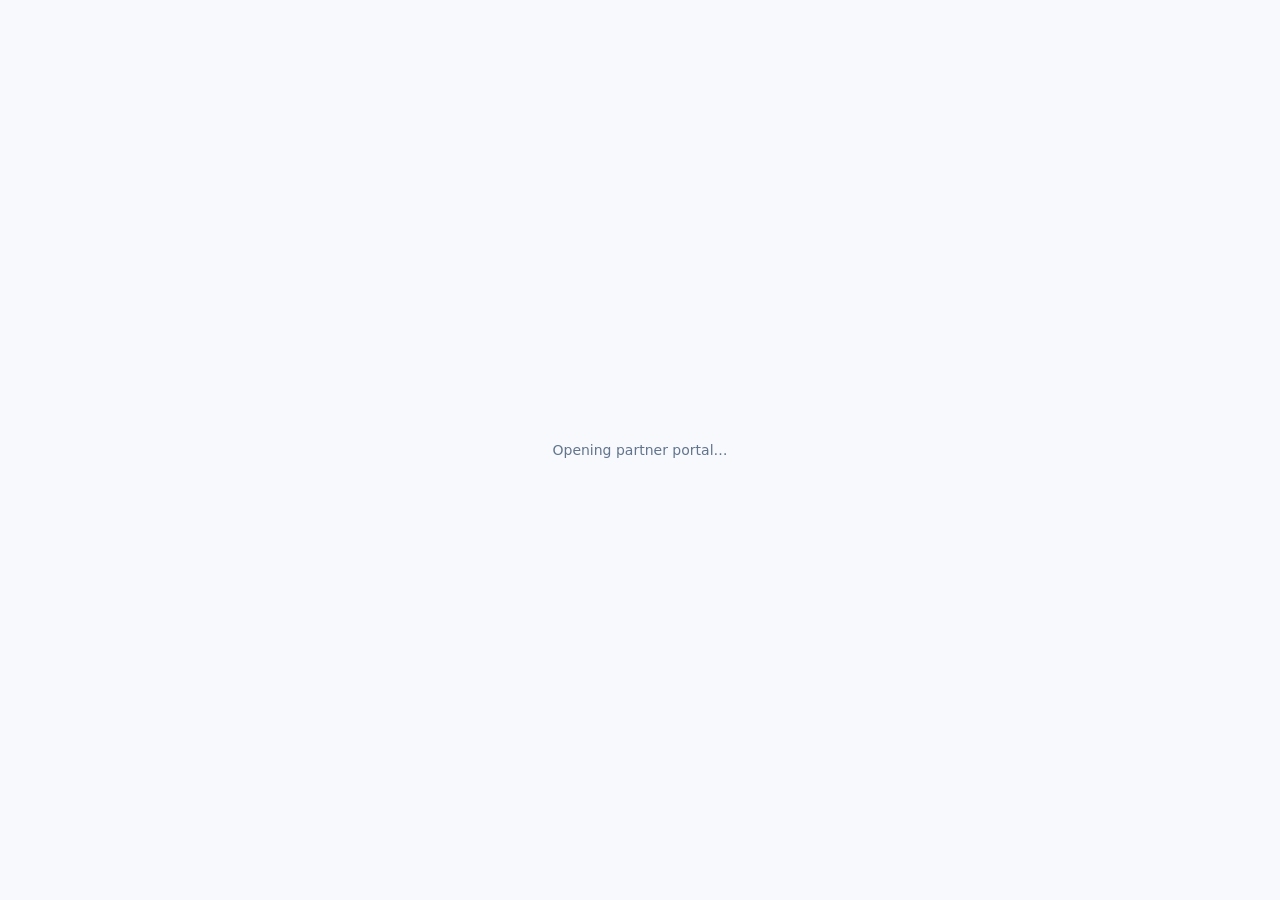
==== index.html @ 923779df "Deploy portal-fe-partner 1f69e68 (PR #6) against dev.atptoken.ai Co-Authored-By: Claude Opus 5.5 <no" ====
<!DOCTYPE html><html data-console-variant="reseller" data-reseller-api-origin="https://dev.atptoken.ai" lang="en"><head><meta charSet="utf-8"/><meta name="viewport" content="width=device-width, initial-scale=1"/><link rel="stylesheet" href="/_next/static/chunks/3h4n0p60tnsiu.css" data-precedence="next"/><link rel="preload" as="script" fetchPriority="low" href="/_next/static/chunks/3jvkbm-wxvaor.js"/><script src="/_next/static/chunks/07-hzktxqjvzd.js" async=""></script><script src="/_next/static/chunks/2cya-h6pss2j9.js" async=""></script><script src="/_next/static/chunks/3qxbxblidzol9.js" async=""></script><script src="/_next/static/chunks/turbopack-1gtsh5yeu0se1.js" async=""></script><script src="/_next/static/chunks/1vucn0vbed4h6.js" async=""></script><script src="/_next/static/chunks/14mrh2-p_w84d.js" async=""></script><script src="/_next/static/chunks/1r3fvo37qh4eo.js" async=""></script><title>ATP Partner Portal</title><meta name="description" content="Manage customer accounts, contracts, and credits."/><script src="/_next/static/chunks/0cz1d0mv5g_q7.js" noModule=""></script></head><body><div hidden=""><!--$--><!--/$--></div><div class="grid min-h-screen place-items-center text-sm text-slate-500">Opening partner portal…</div><!--$--><!--/$--><script src="/_next/static/chunks/3jvkbm-wxvaor.js" id="_R_" async=""></script><script>(self.__next_f=self.__next_f||[]).push([0])</script><script>self.__next_f.push([1,"1:\"$Sreact.fragment\"\n2:I[72299,[\"/_next/static/chunks/1vucn0vbed4h6.js\",\"/_next/static/chunks/14mrh2-p_w84d.js\"],\"AuthProvider\"]\n3:I[39756,[\"/_next/static/chunks/1vucn0vbed4h6.js\",\"/_next/static/chunks/14mrh2-p_w84d.js\"],\"default\"]\n4:I[37457,[\"/_next/static/chunks/1vucn0vbed4h6.js\",\"/_next/static/chunks/14mrh2-p_w84d.js\"],\"default\"]\n5:I[47257,[\"/_next/static/chunks/1vucn0vbed4h6.js\",\"/_next/static/chunks/14mrh2-p_w84d.js\"],\"ClientPageRoot\"]\n6:I[52683,[\"/_next/static/chunks/1vucn0vbed4h6.js\",\"/_next/static/chunks/14mrh2-p_w84d.js\",\"/_next/static/chunks/1r3fvo37qh4eo.js\"],\"default\"]\n9:I[97367,[\"/_next/static/chunks/1vucn0vbed4h6.js\",\"/_next/static/chunks/14mrh2-p_w84d.js\"],\"OutletBoundary\"]\na:\"$Sreact.suspense\"\nc:I[97367,[\"/_next/static/chunks/1vucn0vbed4h6.js\",\"/_next/static/chunks/14mrh2-p_w84d.js\"],\"ViewportBoundary\"]\ne:I[97367,[\"/_next/static/chunks/1vucn0vbed4h6.js\",\"/_next/static/chunks/14mrh2-p_w84d.js\"],\"MetadataBoundary\"]\n10:I[68027,[\"/_next/static/chunks/1vucn0vbed4h6.js\",\"/_next/static/chunks/14mrh2-p_w84d.js\"],\"default\",1]\n:HL[\"/_next/static/chunks/3h4n0p60tnsiu.css\",\"style\"]\n"])</script><script>self.__next_f.push([1,"0:{\"P\":null,\"c\":[\"\",\"\"],\"q\":\"\",\"i\":false,\"f\":[[[\"\",{\"children\":[\"__PAGE__\",{}]},\"$undefined\",\"$undefined\",16],[[\"$\",\"$1\",\"c\",{\"children\":[[[\"$\",\"link\",\"0\",{\"rel\":\"stylesheet\",\"href\":\"/_next/static/chunks/3h4n0p60tnsiu.css\",\"precedence\":\"next\",\"crossOrigin\":\"$undefined\",\"nonce\":\"$undefined\"}],[\"$\",\"script\",\"script-0\",{\"src\":\"/_next/static/chunks/1vucn0vbed4h6.js\",\"async\":true,\"nonce\":\"$undefined\"}],[\"$\",\"script\",\"script-1\",{\"src\":\"/_next/static/chunks/14mrh2-p_w84d.js\",\"async\":true,\"nonce\":\"$undefined\"}]],[\"$\",\"html\",null,{\"data-console-variant\":\"reseller\",\"data-reseller-api-origin\":\"https://dev.atptoken.ai\",\"lang\":\"en\",\"children\":[\"$\",\"body\",null,{\"children\":[\"$\",\"$L2\",null,{\"children\":[\"$\",\"$L3\",null,{\"parallelRouterKey\":\"children\",\"error\":\"$undefined\",\"errorStyles\":\"$undefined\",\"errorScripts\":\"$undefined\",\"template\":[\"$\",\"$L4\",null,{}],\"templateStyles\":\"$undefined\",\"templateScripts\":\"$undefined\",\"notFound\":[[[\"$\",\"title\",null,{\"children\":\"404: This page could not be found.\"}],[\"$\",\"div\",null,{\"style\":{\"fontFamily\":\"system-ui,\\\"Segoe UI\\\",Roboto,Helvetica,Arial,sans-serif,\\\"Apple Color Emoji\\\",\\\"Segoe UI Emoji\\\"\",\"height\":\"100vh\",\"textAlign\":\"center\",\"display\":\"flex\",\"flexDirection\":\"column\",\"alignItems\":\"center\",\"justifyContent\":\"center\"},\"children\":[\"$\",\"div\",null,{\"children\":[[\"$\",\"style\",null,{\"dangerouslySetInnerHTML\":{\"__html\":\"body{color:#000;background:#fff;margin:0}.next-error-h1{border-right:1px solid rgba(0,0,0,.3)}@media (prefers-color-scheme:dark){body{color:#fff;background:#000}.next-error-h1{border-right:1px solid rgba(255,255,255,.3)}}\"}}],[\"$\",\"h1\",null,{\"className\":\"next-error-h1\",\"style\":{\"display\":\"inline-block\",\"margin\":\"0 20px 0 0\",\"padding\":\"0 23px 0 0\",\"fontSize\":24,\"fontWeight\":500,\"verticalAlign\":\"top\",\"lineHeight\":\"49px\"},\"children\":404}],[\"$\",\"div\",null,{\"style\":{\"display\":\"inline-block\"},\"children\":[\"$\",\"h2\",null,{\"style\":{\"fontSize\":14,\"fontWeight\":400,\"lineHeight\":\"49px\",\"margin\":0},\"children\":\"This page could not be found.\"}]}]]}]}]],[]],\"forbidden\":\"$undefined\",\"unauthorized\":\"$undefined\"}]}]}]}]]}],{\"children\":[[\"$\",\"$1\",\"c\",{\"children\":[[\"$\",\"$L5\",null,{\"Component\":\"$6\",\"serverProvidedParams\":{\"searchParams\":{},\"params\":{},\"promises\":[\"$@7\",\"$@8\"]}}],[[\"$\",\"script\",\"script-0\",{\"src\":\"/_next/static/chunks/1r3fvo37qh4eo.js\",\"async\":true,\"nonce\":\"$undefined\"}]],[\"$\",\"$L9\",null,{\"children\":[\"$\",\"$a\",null,{\"name\":\"Next.MetadataOutlet\",\"children\":\"$@b\"}]}]]}],{},null,false,null]},null,false,null],[\"$\",\"$1\",\"h\",{\"children\":[null,[\"$\",\"$Lc\",null,{\"children\":\"$Ld\"}],[\"$\",\"div\",null,{\"hidden\":true,\"children\":[\"$\",\"$Le\",null,{\"children\":[\"$\",\"$a\",null,{\"name\":\"Next.Metadata\",\"children\":\"$Lf\"}]}]}],null]}],false]],\"m\":\"$undefined\",\"G\":[\"$10\",[[\"$\",\"link\",\"0\",{\"rel\":\"stylesheet\",\"href\":\"/_next/static/chunks/3h4n0p60tnsiu.css\",\"precedence\":\"next\",\"crossOrigin\":\"$undefined\",\"nonce\":\"$undefined\"}]]],\"S\":true,\"h\":null,\"s\":\"$undefined\",\"l\":\"$undefined\",\"p\":\"$undefined\",\"d\":\"$undefined\",\"b\":\"nFleBrYxMDS4XaIi3nyeO\"}\n"])</script><script>self.__next_f.push([1,"7:{}\n8:\"$0:f:0:1:1:children:0:props:children:0:props:serverProvidedParams:params\"\n"])</script><script>self.__next_f.push([1,"d:[[\"$\",\"meta\",\"0\",{\"charSet\":\"utf-8\"}],[\"$\",\"meta\",\"1\",{\"name\":\"viewport\",\"content\":\"width=device-width, initial-scale=1\"}]]\n"])</script><script>self.__next_f.push([1,"b:null\nf:[[\"$\",\"title\",\"0\",{\"children\":\"ATP Partner Portal\"}],[\"$\",\"meta\",\"1\",{\"name\":\"description\",\"content\":\"Manage customer accounts, contracts, and credits.\"}]]\n"])</script></body></html>
---- _next/static/chunks/3h4n0p60tnsiu.css ----
@layer properties{@supports (((-webkit-hyphens:none)) and (not (margin-trim:inline))) or ((-moz-orient:inline) and (not (color:rgb(from red r g b)))){*,:before,:after,::backdrop{--tw-rotate-x:initial;--tw-rotate-y:initial;--tw-rotate-z:initial;--tw-skew-x:initial;--tw-skew-y:initial;--tw-blur:initial;--tw-brightness:initial;--tw-contrast:initial;--tw-grayscale:initial;--tw-hue-rotate:initial;--tw-invert:initial;--tw-opacity:initial;--tw-saturate:initial;--tw-sepia:initial;--tw-drop-shadow:initial;--tw-drop-shadow-color:initial;--tw-drop-shadow-alpha:100%;--tw-drop-shadow-size:initial}}}@layer theme{:root,:host{--font-sans:-apple-system, BlinkMacSystemFont, "Segoe UI", Roboto, "Helvetica Neue", "Noto Sans", Arial, sans-serif, "Apple Color Emoji", "Segoe UI Emoji", "Segoe UI Symbol", "Noto Color Emoji";--font-mono:ui-monospace, SFMono-Regular, Menlo, Monaco, Consolas, "Liberation Mono", "Courier New", monospace;--color-slate-500:#62748e;--text-sm:.875rem;--text-sm--line-height:calc(1.25 / .875);--default-font-family:var(--font-sans);--default-mono-font-family:var(--font-mono)}@supports (color:lab(0% 0 0)){:root,:host{--color-slate-500:lab(48.0876% -2.03595 -16.5814)}}}@layer base{*,:after,:before,::backdrop{box-sizing:border-box;border:0 solid;margin:0;padding:0}::file-selector-button{box-sizing:border-box;border:0 solid;margin:0;padding:0}html,:host{-webkit-text-size-adjust:100%;tab-size:4;line-height:1.5;font-family:var(--default-font-family,-apple-system, BlinkMacSystemFont, "Segoe UI", Roboto, "Helvetica Neue", "Noto Sans", Arial, sans-serif, "Apple Color Emoji", "Segoe UI Emoji", "Segoe UI Symbol", "Noto Color Emoji");font-feature-settings:var(--default-font-feature-settings,normal);font-variation-settings:var(--default-font-variation-settings,normal);-webkit-tap-highlight-color:transparent}hr{height:0;color:inherit;border-top-width:1px}abbr:where([title]){-webkit-text-decoration:underline dotted;text-decoration:underline dotted}h1,h2,h3,h4,h5,h6{font-size:inherit;font-weight:inherit}a{color:inherit;-webkit-text-decoration:inherit;-webkit-text-decoration:inherit;-webkit-text-decoration:inherit;-webkit-text-decoration:inherit;text-decoration:inherit}b,strong{font-weight:bolder}code,kbd,samp,pre{font-family:var(--default-mono-font-family,ui-monospace, SFMono-Regular, Menlo, Monaco, Consolas, "Liberation Mono", "Courier New", monospace);font-feature-settings:var(--default-mono-font-feature-settings,normal);font-variation-settings:var(--default-mono-font-variation-settings,normal);font-size:1em}small{font-size:80%}sub,sup{vertical-align:baseline;font-size:75%;line-height:0;position:relative}sub{bottom:-.25em}sup{top:-.5em}table{text-indent:0;border-color:inherit;border-collapse:collapse}:-moz-focusring:where(:not(iframe)){outline:auto}progress{vertical-align:baseline}summary{display:list-item}ol,ul,menu{list-style:none}img,svg,video,canvas,audio,iframe,embed,object{vertical-align:middle;display:block}img,video{max-width:100%;height:auto}button,input,select,optgroup,textarea{font:inherit;font-feature-settings:inherit;font-variation-settings:inherit;letter-spacing:inherit;color:inherit;opacity:1;background-color:#0000;border-radius:0}::file-selector-button{font:inherit;font-feature-settings:inherit;font-variation-settings:inherit;letter-spacing:inherit;color:inherit;opacity:1;background-color:#0000;border-radius:0}:where(select:is([multiple],[size])) optgroup{font-weight:bolder}:where(select:is([multiple],[size])) optgroup option{padding-inline-start:20px}::file-selector-button{margin-inline-end:4px}::placeholder{opacity:1}@supports (not ((-webkit-appearance:-apple-pay-button))) or (contain-intrinsic-size:1px){::placeholder{color:currentColor}@supports (color:color-mix(in lab, red, red)){::placeholder{color:color-mix(in oklab, currentcolor 50%, transparent)}}}textarea{resize:vertical}::-webkit-search-decoration{-webkit-appearance:none}::-webkit-date-and-time-value{min-height:1lh;text-align:inherit}::-webkit-datetime-edit{display:inline-flex}::-webkit-datetime-edit-fields-wrapper{padding:0}::-webkit-datetime-edit{padding-block:0}::-webkit-datetime-edit-year-field{padding-block:0}::-webkit-datetime-edit-month-field{padding-block:0}::-webkit-datetime-edit-day-field{padding-block:0}::-webkit-datetime-edit-hour-field{padding-block:0}::-webkit-datetime-edit-minute-field{padding-block:0}::-webkit-datetime-edit-second-field{padding-block:0}::-webkit-datetime-edit-millisecond-field{padding-block:0}::-webkit-datetime-edit-meridiem-field{padding-block:0}::-webkit-calendar-picker-indicator{line-height:1}:-moz-ui-invalid{box-shadow:none}button,input:where([type=button],[type=reset],[type=submit]){appearance:button}::file-selector-button{appearance:button}::-webkit-inner-spin-button{height:auto}::-webkit-outer-spin-button{height:auto}[hidden]:where(:not([hidden=until-found])){display:none!important}}@layer components;@layer utilities{.visible{visibility:visible}.sr-only{clip-path:inset(50%);white-space:nowrap;border-width:0;width:1px;height:1px;margin:-1px;padding:0;position:absolute;overflow:hidden}.static{position:static}.container{width:100%}@media (min-width:40rem){.container{max-width:40rem}}@media (min-width:48rem){.container{max-width:48rem}}@media (min-width:64rem){.container{max-width:64rem}}@media (min-width:80rem){.container{max-width:80rem}}@media (min-width:96rem){.container{max-width:96rem}}.block{display:block}.grid{display:grid}.inline{display:inline}.table{display:table}.min-h-screen{min-height:100vh}.w-auto{width:auto}.transform{transform:var(--tw-rotate-x,) var(--tw-rotate-y,) var(--tw-rotate-z,) var(--tw-skew-x,) var(--tw-skew-y,)}.place-items-center{place-items:center}.object-contain{object-fit:contain}.text-sm{font-size:var(--text-sm);line-height:var(--tw-leading,var(--text-sm--line-height))}.text-slate-500{color:var(--color-slate-500)}.invert{--tw-invert:invert(100%);filter:var(--tw-blur,) var(--tw-brightness,) var(--tw-contrast,) var(--tw-grayscale,) var(--tw-hue-rotate,) var(--tw-invert,) var(--tw-saturate,) var(--tw-sepia,) var(--tw-drop-shadow,)}.filter{filter:var(--tw-blur,) var(--tw-brightness,) var(--tw-contrast,) var(--tw-grayscale,) var(--tw-hue-rotate,) var(--tw-invert,) var(--tw-saturate,) var(--tw-sepia,) var(--tw-drop-shadow,)}}:root{--background:#f7f9fc;--foreground:#172033;--surface:#fff;--surface-muted:#f5f7fb;--border:#e2e8f0;--muted:#667085;--energy:#ff8a5b;--energy-strong:#f2683a;--brand-blue:#4db6e6;--brand-teal:#98d8f6}*{box-sizing:border-box}html{background:var(--background);min-width:320px}body{background:var(--background);color:var(--foreground);margin:0;font-family:ui-sans-serif,system-ui,-apple-system,BlinkMacSystemFont,Segoe UI,sans-serif}button,input,select,textarea{font:inherit;letter-spacing:0}button,a{-webkit-tap-highlight-color:transparent}.auth-page{background:linear-gradient(145deg,#4db6e61f,#0000 42%),linear-gradient(325deg,#ff8a5b1c,#0000 38%),#fbfcfe;place-items:center;min-height:100svh;padding:64px 20px;display:grid;position:relative;overflow:hidden}.auth-accent{background:linear-gradient(90deg, var(--brand-blue), var(--brand-teal) 48%, var(--energy));height:4px;position:absolute;inset:0 0 auto}.auth-panel{background:#fffffff5;border:1px solid #e2e8f0f2;border-radius:8px;width:min(100%,440px);padding:40px;position:relative;box-shadow:0 20px 55px #17203317}.auth-logo{width:auto;height:44px;margin-bottom:24px}.auth-eyebrow{color:var(--energy-strong);text-transform:uppercase;margin:0 0 8px;font-size:12px;font-weight:750}.auth-footer{color:#98a2b3;margin:0;font-size:12px;position:absolute;bottom:22px}.page-title{color:#101828;margin:0;font-size:30px;font-weight:720;line-height:1.2}.page-copy{color:var(--muted);margin:9px 0 0;font-size:15px;line-height:1.55}.form-stack{gap:18px;margin-top:30px;display:grid}.field{gap:7px;display:grid}.field-row{justify-content:space-between;align-items:center;gap:16px;display:flex}.field-label{color:#344054;font-size:13px;font-weight:650}.field-control{color:#101828;background:#fff;border:1px solid #d0d5dd;border-radius:7px;outline:none;width:100%;min-height:46px;padding:10px 13px;transition:border-color .15s,box-shadow .15s}.field-control::placeholder{color:#98a2b3}.field-control:focus{border-color:var(--energy);box-shadow:0 0 0 3px #ff8a5b29}.text-link{color:var(--energy-strong);font-size:13px;font-weight:650;text-decoration:none}.text-link:hover{color:#cc4f26;text-decoration:underline}.primary-button{background:var(--energy);color:#fff;cursor:pointer;border:0;border-radius:7px;min-height:46px;font-weight:700;transition:background .15s,transform .15s}.primary-button:hover:not(:disabled){background:var(--energy-strong)}.primary-button:active:not(:disabled){transform:translateY(1px)}.primary-button:disabled{cursor:not-allowed;opacity:.62}.form-message{border:1px solid;border-radius:7px;padding:11px 13px;font-size:13px;line-height:1.45}.form-message.error{color:#b42318;background:#fff1f2;border-color:#fecaca}.form-message.success{color:#067647;background:#ecfdf3;border-color:#a7f3d0}.auth-back{text-align:center;margin:24px 0 0}@keyframes portalSpin{to{transform:rotate(360deg)}}.portal-spinner{border:2px solid #e2e8f0;border-top-color:var(--energy);border-radius:50%;width:20px;height:20px;animation:.75s linear infinite portalSpin}.portal-shell{background:var(--background);min-height:100svh}.portal-scrim{display:none}.portal-sidebar{z-index:30;border-right:1px solid var(--border);background:#fff;flex-direction:column;width:264px;transition:width .25s,transform .25s;display:flex;position:fixed;inset:0 auto 0 0}.portal-sidebar.collapsed{width:72px}.portal-collapse{z-index:2;color:#98a2b3;cursor:pointer;background:#fff;border:1px solid #e4e7ec;border-radius:50%;place-items:center;width:26px;height:26px;display:grid;position:absolute;top:66px;right:-13px;box-shadow:0 2px 6px #10182814}.portal-collapse:hover{color:#cc4f26;border-color:#f5c6b5}.portal-collapse-icon{width:14px;height:14px;transition:transform .25s}.portal-sidebar.collapsed .portal-collapse-icon{transform:rotate(180deg)}.portal-brand{border-bottom:1px solid var(--border);align-items:center;min-height:80px;padding:19px 24px;display:flex}.portal-brand img{width:auto;height:38px}.portal-brand-mark{color:#cc4f26;font-size:13px;font-weight:800;display:none}.portal-mobile-close{display:none}.portal-nav{flex:auto;align-content:start;gap:5px;min-height:0;padding:22px 16px;display:grid;overflow:hidden auto}.portal-nav-label{color:#98a2b3;text-transform:uppercase;margin:8px 10px 5px;font-size:11px;font-weight:750}.portal-nav a{color:#475467;border-radius:7px;align-items:center;gap:12px;min-height:44px;padding:0 13px;font-size:14px;font-weight:620;text-decoration:none;display:flex;position:relative}.portal-nav a svg{color:#98a2b3;flex:none;width:19px;height:19px}.portal-nav a:hover{color:#101828;background:#f7f9fc}.portal-nav a.active{color:#cc4f26;box-shadow:inset 3px 0 0 var(--energy);background:#fff3ee}.portal-nav a.active svg{color:#f06432}.portal-sidebar.collapsed .portal-brand{justify-content:center;padding-inline:0}.portal-sidebar.collapsed .portal-brand img{display:none}.portal-sidebar.collapsed .portal-brand-mark{display:inline}.portal-sidebar.collapsed .portal-nav{padding-inline:12px}.portal-sidebar.collapsed .portal-nav-label,.portal-sidebar.collapsed .portal-nav a span{display:none}.portal-sidebar.collapsed .portal-nav a{box-shadow:none;justify-content:center;padding:0}.portal-sidebar.collapsed .portal-nav a.active:before{background:var(--energy);content:"";border-radius:0 3px 3px 0;width:3px;height:22px;position:absolute;left:-12px}.portal-sidebar-foot{border-top:1px solid var(--border);margin-top:auto;padding:16px}.portal-pools{background:#f8fafc;border:1px solid #e4e7ec;border-radius:7px;gap:8px;margin-bottom:16px;padding:11px 12px;display:grid}.portal-pools-head{color:#667085;text-transform:uppercase;justify-content:space-between;align-items:center;gap:8px;font-size:11px;font-weight:750;display:flex}.portal-pools-head button{color:#cc4f26;cursor:pointer;font:inherit;text-transform:none;background:0 0;border:0;padding:0}.portal-pools-head button:disabled{cursor:wait;opacity:.6}.portal-pool-row{grid-template-columns:minmax(0,1fr) auto;align-items:baseline;gap:10px;min-width:0;display:grid}.portal-pool-row span{color:#475467;text-overflow:ellipsis;white-space:nowrap;font-size:12px;overflow:hidden}.portal-pool-row strong{color:#101828;font-variant-numeric:tabular-nums;font-size:18px}.portal-pools small{color:#98a2b3;font-size:12px}.portal-session{grid-template-columns:34px minmax(0,1fr) 36px;align-items:center;gap:10px;min-width:0;display:grid}.portal-session-avatar{color:#344054;background:#f8fafc;border:1px solid #e4e7ec;border-radius:50%;place-items:center;width:34px;height:34px;font-size:13px;font-weight:750;display:grid}.portal-session-copy{gap:2px;min-width:0;display:grid}.portal-session-copy small{color:#98a2b3;text-transform:uppercase;font-size:10px;font-weight:700}.portal-session-copy strong{color:#344054;text-overflow:ellipsis;white-space:nowrap;font-size:12px;font-weight:650;overflow:hidden}.portal-signout{color:#667085;cursor:pointer;background:0 0;border:1px solid #0000;border-radius:7px;place-items:center;width:36px;height:36px;transition:border-color .15s,background .15s,color .15s;display:grid}.portal-signout:hover{color:#b54724;background:#fff3ee;border-color:#f5c6b5}.portal-signout:focus-visible{outline-offset:2px;outline:2px solid #f9703e}.portal-signout.mobile{background:#fff;border-color:#d0d5dd;flex:none}.portal-sidebar.collapsed .portal-pools,.portal-sidebar.collapsed .portal-session-copy{display:none}.portal-sidebar.collapsed .portal-sidebar-foot{padding:12px}.portal-sidebar.collapsed .portal-session{flex-direction:column;gap:8px;display:flex}.secondary-button{color:#344054;cursor:pointer;background:#fff;border:1px solid #d0d5dd;border-radius:7px;min-height:40px;padding:0 14px;font-weight:650}.secondary-button:hover{background:#f8fafc}.portal-main{min-height:100svh;margin-left:264px;transition:margin-left .25s}.portal-main.sidebar-collapsed{margin-left:72px}.portal-header{border-bottom:1px solid var(--border);background:#fff;align-items:center;min-height:80px;padding:0 36px;display:flex}.portal-header h1{color:#101828;margin:0;font-size:21px}.portal-content{width:min(100%,1280px);padding:36px}.portal-intro{justify-content:space-between;align-items:flex-start;gap:24px;margin-bottom:28px;display:flex}.portal-intro h2{color:#101828;margin:0;font-size:26px}.portal-intro p{color:var(--muted);margin:7px 0 0;line-height:1.55}.metric-grid{grid-template-columns:repeat(3,minmax(0,1fr));gap:16px;display:grid}.metric{border:1px solid var(--border);background:#fff;border-radius:8px;padding:22px}.metric dt{color:#667085;font-size:13px}.metric dd{color:#101828;margin:9px 0 0;font-size:24px;font-weight:720}.content-panel{border:1px solid var(--border);background:#fff;border-radius:8px;margin-top:22px}.content-panel-head{border-bottom:1px solid var(--border);padding:19px 22px}.content-panel-head h3{color:#101828;margin:0;font-size:16px}.content-panel-body{color:#667085;padding:24px 22px;line-height:1.6}.mobile-bar{display:none}.mobile-actions{align-items:center;gap:10px;display:flex}@media (max-width:860px){.portal-scrim{z-index:35;opacity:0;pointer-events:none;background:#0f172a6b;border:0;transition:opacity .2s;display:block;position:fixed;inset:0}.portal-scrim.open{opacity:1;pointer-events:auto}.portal-sidebar,.portal-sidebar.collapsed{z-index:40;width:min(86vw,288px);transform:translate(-105%);box-shadow:16px 0 40px #0f172a24}.portal-sidebar.open{transform:translate(0)}.portal-sidebar.collapsed .portal-brand img{display:block}.portal-sidebar.collapsed .portal-brand-mark{display:none}.portal-sidebar.collapsed .portal-brand{justify-content:flex-start;padding-inline:24px}.portal-sidebar.collapsed .portal-nav{padding-inline:16px}.portal-sidebar.collapsed .portal-nav-label,.portal-sidebar.collapsed .portal-nav a span{display:block}.portal-sidebar.collapsed .portal-nav a{justify-content:flex-start;padding:0 13px}.portal-sidebar.collapsed .portal-nav a.active{box-shadow:inset 3px 0 0 var(--energy)}.portal-sidebar.collapsed .portal-nav a.active:before{display:none}.portal-sidebar.collapsed .portal-pools,.portal-sidebar.collapsed .portal-session-copy{display:grid}.portal-sidebar.collapsed .portal-sidebar-foot{padding:16px}.portal-sidebar.collapsed .portal-session{flex-direction:initial;gap:10px;display:grid}.portal-collapse{display:none}.portal-mobile-close{color:#667085;background:0 0;border:0;border-radius:7px;place-items:center;width:36px;height:36px;margin-left:auto;display:grid}.portal-mobile-close svg,.portal-mobile-menu svg{width:20px;height:20px}.portal-main,.portal-main.sidebar-collapsed{margin-left:0}.mobile-bar{border-bottom:1px solid var(--border);background:#fff;justify-content:space-between;align-items:center;min-height:68px;padding:0 20px;display:flex}.mobile-bar img{width:auto;height:32px}.portal-mobile-menu{color:#475467;background:#fff;border:1px solid #e4e7ec;border-radius:7px;place-items:center;width:40px;height:40px;display:grid}.portal-header{min-height:62px;padding:0 20px}.portal-content{padding:26px 20px}.metric-grid{grid-template-columns:1fr}}@media (max-width:520px){.auth-page{align-items:start;padding:28px 14px 72px}.auth-panel{padding:28px 22px}.auth-footer{bottom:18px}.page-title{font-size:26px}.portal-content{padding-inline:16px}.mobile-bar{gap:12px;padding-block:14px}.mobile-actions{align-items:center}}@media (prefers-reduced-motion:reduce){*,:before,:after{scroll-behavior:auto!important;animation-duration:.01ms!important;animation-iteration-count:1!important}}@property --tw-rotate-x{syntax:"*";inherits:false}@property --tw-rotate-y{syntax:"*";inherits:false}@property --tw-rotate-z{syntax:"*";inherits:false}@property --tw-skew-x{syntax:"*";inherits:false}@property --tw-skew-y{syntax:"*";inherits:false}@property --tw-blur{syntax:"*";inherits:false}@property --tw-brightness{syntax:"*";inherits:false}@property --tw-contrast{syntax:"*";inherits:false}@property --tw-grayscale{syntax:"*";inherits:false}@property --tw-hue-rotate{syntax:"*";inherits:false}@property --tw-invert{syntax:"*";inherits:false}@property --tw-opacity{syntax:"*";inherits:false}@property --tw-saturate{syntax:"*";inherits:false}@property --tw-sepia{syntax:"*";inherits:false}@property --tw-drop-shadow{syntax:"*";inherits:false}@property --tw-drop-shadow-color{syntax:"*";inherits:false}@property --tw-drop-shadow-alpha{syntax:"<percentage>";inherits:false;initial-value:100%}@property --tw-drop-shadow-size{syntax:"*";inherits:false}
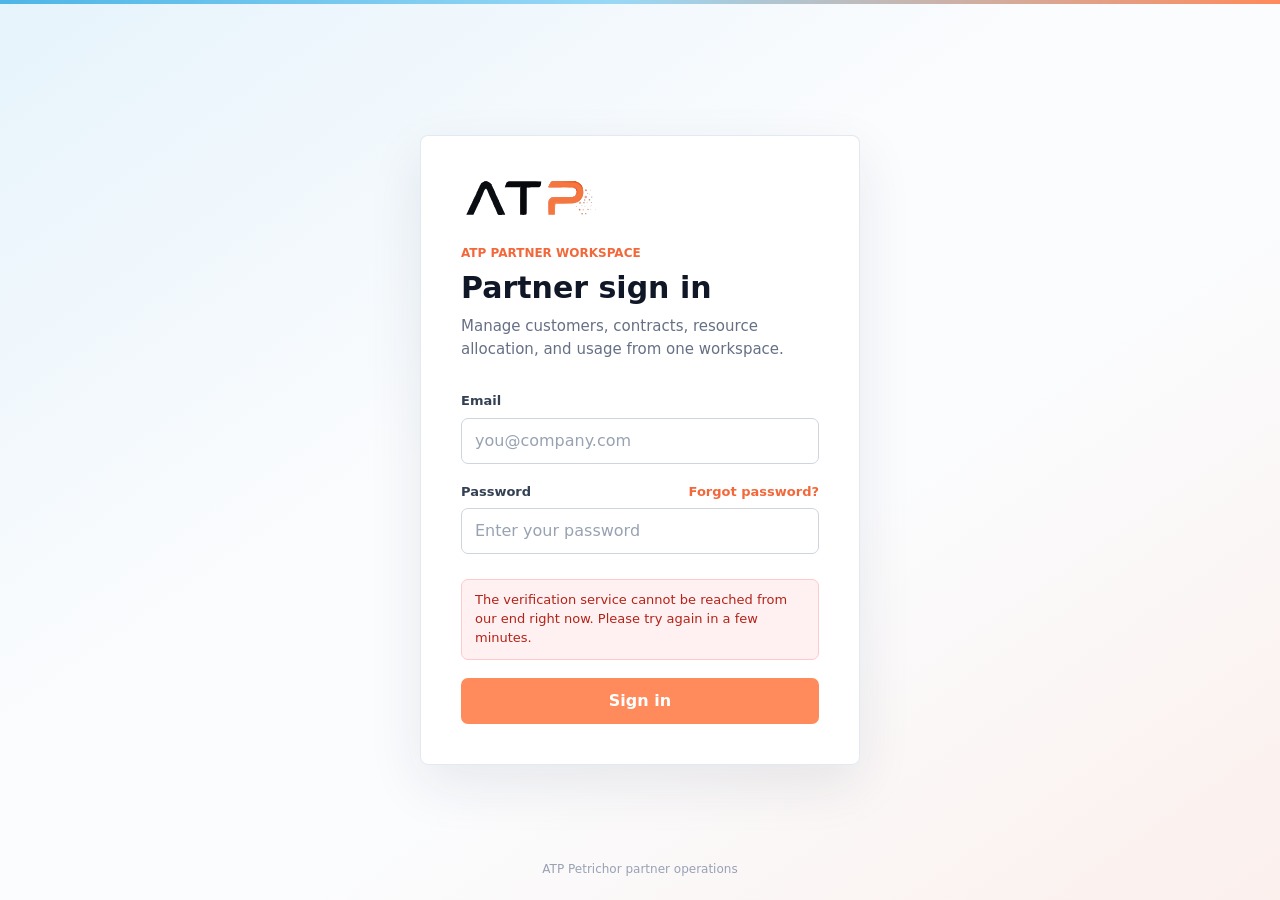
==== commit 439a2099: "Deploy portal-fe-partner 8c1ae80 (PR #7 + #8) against dev.atptoken.ai" ====
--- a/index.html
+++ b/index.html
@@ -1 +1 @@
-<!DOCTYPE html><html data-console-variant="reseller" data-reseller-api-origin="https://dev.atptoken.ai" lang="en"><head><meta charSet="utf-8"/><meta name="viewport" content="width=device-width, initial-scale=1"/><link rel="stylesheet" href="/_next/static/chunks/3h4n0p60tnsiu.css" data-precedence="next"/><link rel="preload" as="script" fetchPriority="low" href="/_next/static/chunks/3jvkbm-wxvaor.js"/><script src="/_next/static/chunks/07-hzktxqjvzd.js" async=""></script><script src="/_next/static/chunks/2cya-h6pss2j9.js" async=""></script><script src="/_next/static/chunks/3qxbxblidzol9.js" async=""></script><script src="/_next/static/chunks/turbopack-1gtsh5yeu0se1.js" async=""></script><script src="/_next/static/chunks/1vucn0vbed4h6.js" async=""></script><script src="/_next/static/chunks/14mrh2-p_w84d.js" async=""></script><script src="/_next/static/chunks/1r3fvo37qh4eo.js" async=""></script><title>ATP Partner Portal</title><meta name="description" content="Manage customer accounts, contracts, and credits."/><script src="/_next/static/chunks/0cz1d0mv5g_q7.js" noModule=""></script></head><body><div hidden=""><!--$--><!--/$--></div><div class="grid min-h-screen place-items-center text-sm text-slate-500">Opening partner portal…</div><!--$--><!--/$--><script src="/_next/static/chunks/3jvkbm-wxvaor.js" id="_R_" async=""></script><script>(self.__next_f=self.__next_f||[]).push([0])</script><script>self.__next_f.push([1,"1:\"$Sreact.fragment\"\n2:I[72299,[\"/_next/static/chunks/1vucn0vbed4h6.js\",\"/_next/static/chunks/14mrh2-p_w84d.js\"],\"AuthProvider\"]\n3:I[39756,[\"/_next/static/chunks/1vucn0vbed4h6.js\",\"/_next/static/chunks/14mrh2-p_w84d.js\"],\"default\"]\n4:I[37457,[\"/_next/static/chunks/1vucn0vbed4h6.js\",\"/_next/static/chunks/14mrh2-p_w84d.js\"],\"default\"]\n5:I[47257,[\"/_next/static/chunks/1vucn0vbed4h6.js\",\"/_next/static/chunks/14mrh2-p_w84d.js\"],\"ClientPageRoot\"]\n6:I[52683,[\"/_next/static/chunks/1vucn0vbed4h6.js\",\"/_next/static/chunks/14mrh2-p_w84d.js\",\"/_next/static/chunks/1r3fvo37qh4eo.js\"],\"default\"]\n9:I[97367,[\"/_next/static/chunks/1vucn0vbed4h6.js\",\"/_next/static/chunks/14mrh2-p_w84d.js\"],\"OutletBoundary\"]\na:\"$Sreact.suspense\"\nc:I[97367,[\"/_next/static/chunks/1vucn0vbed4h6.js\",\"/_next/static/chunks/14mrh2-p_w84d.js\"],\"ViewportBoundary\"]\ne:I[97367,[\"/_next/static/chunks/1vucn0vbed4h6.js\",\"/_next/static/chunks/14mrh2-p_w84d.js\"],\"MetadataBoundary\"]\n10:I[68027,[\"/_next/static/chunks/1vucn0vbed4h6.js\",\"/_next/static/chunks/14mrh2-p_w84d.js\"],\"default\",1]\n:HL[\"/_next/static/chunks/3h4n0p60tnsiu.css\",\"style\"]\n"])</script><script>self.__next_f.push([1,"0:{\"P\":null,\"c\":[\"\",\"\"],\"q\":\"\",\"i\":false,\"f\":[[[\"\",{\"children\":[\"__PAGE__\",{}]},\"$undefined\",\"$undefined\",16],[[\"$\",\"$1\",\"c\",{\"children\":[[[\"$\",\"link\",\"0\",{\"rel\":\"stylesheet\",\"href\":\"/_next/static/chunks/3h4n0p60tnsiu.css\",\"precedence\":\"next\",\"crossOrigin\":\"$undefined\",\"nonce\":\"$undefined\"}],[\"$\",\"script\",\"script-0\",{\"src\":\"/_next/static/chunks/1vucn0vbed4h6.js\",\"async\":true,\"nonce\":\"$undefined\"}],[\"$\",\"script\",\"script-1\",{\"src\":\"/_next/static/chunks/14mrh2-p_w84d.js\",\"async\":true,\"nonce\":\"$undefined\"}]],[\"$\",\"html\",null,{\"data-console-variant\":\"reseller\",\"data-reseller-api-origin\":\"https://dev.atptoken.ai\",\"lang\":\"en\",\"children\":[\"$\",\"body\",null,{\"children\":[\"$\",\"$L2\",null,{\"children\":[\"$\",\"$L3\",null,{\"parallelRouterKey\":\"children\",\"error\":\"$undefined\",\"errorStyles\":\"$undefined\",\"errorScripts\":\"$undefined\",\"template\":[\"$\",\"$L4\",null,{}],\"templateStyles\":\"$undefined\",\"templateScripts\":\"$undefined\",\"notFound\":[[[\"$\",\"title\",null,{\"children\":\"404: This page could not be found.\"}],[\"$\",\"div\",null,{\"style\":{\"fontFamily\":\"system-ui,\\\"Segoe UI\\\",Roboto,Helvetica,Arial,sans-serif,\\\"Apple Color Emoji\\\",\\\"Segoe UI Emoji\\\"\",\"height\":\"100vh\",\"textAlign\":\"center\",\"display\":\"flex\",\"flexDirection\":\"column\",\"alignItems\":\"center\",\"justifyContent\":\"center\"},\"children\":[\"$\",\"div\",null,{\"children\":[[\"$\",\"style\",null,{\"dangerouslySetInnerHTML\":{\"__html\":\"body{color:#000;background:#fff;margin:0}.next-error-h1{border-right:1px solid rgba(0,0,0,.3)}@media (prefers-color-scheme:dark){body{color:#fff;background:#000}.next-error-h1{border-right:1px solid rgba(255,255,255,.3)}}\"}}],[\"$\",\"h1\",null,{\"className\":\"next-error-h1\",\"style\":{\"display\":\"inline-block\",\"margin\":\"0 20px 0 0\",\"padding\":\"0 23px 0 0\",\"fontSize\":24,\"fontWeight\":500,\"verticalAlign\":\"top\",\"lineHeight\":\"49px\"},\"children\":404}],[\"$\",\"div\",null,{\"style\":{\"display\":\"inline-block\"},\"children\":[\"$\",\"h2\",null,{\"style\":{\"fontSize\":14,\"fontWeight\":400,\"lineHeight\":\"49px\",\"margin\":0},\"children\":\"This page could not be found.\"}]}]]}]}]],[]],\"forbidden\":\"$undefined\",\"unauthorized\":\"$undefined\"}]}]}]}]]}],{\"children\":[[\"$\",\"$1\",\"c\",{\"children\":[[\"$\",\"$L5\",null,{\"Component\":\"$6\",\"serverProvidedParams\":{\"searchParams\":{},\"params\":{},\"promises\":[\"$@7\",\"$@8\"]}}],[[\"$\",\"script\",\"script-0\",{\"src\":\"/_next/static/chunks/1r3fvo37qh4eo.js\",\"async\":true,\"nonce\":\"$undefined\"}]],[\"$\",\"$L9\",null,{\"children\":[\"$\",\"$a\",null,{\"name\":\"Next.MetadataOutlet\",\"children\":\"$@b\"}]}]]}],{},null,false,null]},null,false,null],[\"$\",\"$1\",\"h\",{\"children\":[null,[\"$\",\"$Lc\",null,{\"children\":\"$Ld\"}],[\"$\",\"div\",null,{\"hidden\":true,\"children\":[\"$\",\"$Le\",null,{\"children\":[\"$\",\"$a\",null,{\"name\":\"Next.Metadata\",\"children\":\"$Lf\"}]}]}],null]}],false]],\"m\":\"$undefined\",\"G\":[\"$10\",[[\"$\",\"link\",\"0\",{\"rel\":\"stylesheet\",\"href\":\"/_next/static/chunks/3h4n0p60tnsiu.css\",\"precedence\":\"next\",\"crossOrigin\":\"$undefined\",\"nonce\":\"$undefined\"}]]],\"S\":true,\"h\":null,\"s\":\"$undefined\",\"l\":\"$undefined\",\"p\":\"$undefined\",\"d\":\"$undefined\",\"b\":\"nFleBrYxMDS4XaIi3nyeO\"}\n"])</script><script>self.__next_f.push([1,"7:{}\n8:\"$0:f:0:1:1:children:0:props:children:0:props:serverProvidedParams:params\"\n"])</script><script>self.__next_f.push([1,"d:[[\"$\",\"meta\",\"0\",{\"charSet\":\"utf-8\"}],[\"$\",\"meta\",\"1\",{\"name\":\"viewport\",\"content\":\"width=device-width, initial-scale=1\"}]]\n"])</script><script>self.__next_f.push([1,"b:null\nf:[[\"$\",\"title\",\"0\",{\"children\":\"ATP Partner Portal\"}],[\"$\",\"meta\",\"1\",{\"name\":\"description\",\"content\":\"Manage customer accounts, contracts, and credits.\"}]]\n"])</script></body></html>+<!DOCTYPE html><html data-console-variant="reseller" data-reseller-api-origin="https://dev.atptoken.ai" lang="en"><head><meta charSet="utf-8"/><meta name="viewport" content="width=device-width, initial-scale=1"/><link rel="stylesheet" href="/_next/static/chunks/26b3cka_neisa.css" data-precedence="next"/><link rel="preload" as="script" fetchPriority="low" href="/_next/static/chunks/2l0vuudvt9oda.js"/><script src="/_next/static/chunks/07-hzktxqjvzd.js" async=""></script><script src="/_next/static/chunks/3w4o9hklow6fg.js" async=""></script><script src="/_next/static/chunks/2cya-h6pss2j9.js" async=""></script><script src="/_next/static/chunks/turbopack-387x4baecgz4c.js" async=""></script><script src="/_next/static/chunks/2-zzrz3724vpr.js" async=""></script><script src="/_next/static/chunks/14mrh2-p_w84d.js" async=""></script><script src="/_next/static/chunks/1r3fvo37qh4eo.js" async=""></script><title>ATP Partner Portal</title><meta name="description" content="Manage customer accounts, contracts, and credits."/><script src="/_next/static/chunks/0cz1d0mv5g_q7.js" noModule=""></script></head><body><div hidden=""><!--$--><!--/$--></div><div class="grid min-h-screen place-items-center text-sm text-slate-500">Opening partner portal…</div><!--$--><!--/$--><script src="/_next/static/chunks/2l0vuudvt9oda.js" id="_R_" async=""></script><script>(self.__next_f=self.__next_f||[]).push([0])</script><script>self.__next_f.push([1,"1:\"$Sreact.fragment\"\n2:I[72299,[\"/_next/static/chunks/2-zzrz3724vpr.js\",\"/_next/static/chunks/14mrh2-p_w84d.js\"],\"AuthProvider\"]\n3:I[39756,[\"/_next/static/chunks/2-zzrz3724vpr.js\",\"/_next/static/chunks/14mrh2-p_w84d.js\"],\"default\"]\n4:I[37457,[\"/_next/static/chunks/2-zzrz3724vpr.js\",\"/_next/static/chunks/14mrh2-p_w84d.js\"],\"default\"]\n5:I[47257,[\"/_next/static/chunks/2-zzrz3724vpr.js\",\"/_next/static/chunks/14mrh2-p_w84d.js\"],\"ClientPageRoot\"]\n6:I[52683,[\"/_next/static/chunks/2-zzrz3724vpr.js\",\"/_next/static/chunks/14mrh2-p_w84d.js\",\"/_next/static/chunks/1r3fvo37qh4eo.js\"],\"default\"]\n9:I[97367,[\"/_next/static/chunks/2-zzrz3724vpr.js\",\"/_next/static/chunks/14mrh2-p_w84d.js\"],\"OutletBoundary\"]\na:\"$Sreact.suspense\"\nc:I[97367,[\"/_next/static/chunks/2-zzrz3724vpr.js\",\"/_next/static/chunks/14mrh2-p_w84d.js\"],\"ViewportBoundary\"]\ne:I[97367,[\"/_next/static/chunks/2-zzrz3724vpr.js\",\"/_next/static/chunks/14mrh2-p_w84d.js\"],\"MetadataBoundary\"]\n10:I[68027,[\"/_next/static/chunks/2-zzrz3724vpr.js\",\"/_next/static/chunks/14mrh2-p_w84d.js\"],\"default\",1]\n:HL[\"/_next/static/chunks/26b3cka_neisa.css\",\"style\"]\n"])</script><script>self.__next_f.push([1,"0:{\"P\":null,\"c\":[\"\",\"\"],\"q\":\"\",\"i\":false,\"f\":[[[\"\",{\"children\":[\"__PAGE__\",{}]},\"$undefined\",\"$undefined\",16],[[\"$\",\"$1\",\"c\",{\"children\":[[[\"$\",\"link\",\"0\",{\"rel\":\"stylesheet\",\"href\":\"/_next/static/chunks/26b3cka_neisa.css\",\"precedence\":\"next\",\"crossOrigin\":\"$undefined\",\"nonce\":\"$undefined\"}],[\"$\",\"script\",\"script-0\",{\"src\":\"/_next/static/chunks/2-zzrz3724vpr.js\",\"async\":true,\"nonce\":\"$undefined\"}],[\"$\",\"script\",\"script-1\",{\"src\":\"/_next/static/chunks/14mrh2-p_w84d.js\",\"async\":true,\"nonce\":\"$undefined\"}]],[\"$\",\"html\",null,{\"data-console-variant\":\"reseller\",\"data-reseller-api-origin\":\"https://dev.atptoken.ai\",\"lang\":\"en\",\"children\":[\"$\",\"body\",null,{\"children\":[\"$\",\"$L2\",null,{\"children\":[\"$\",\"$L3\",null,{\"parallelRouterKey\":\"children\",\"error\":\"$undefined\",\"errorStyles\":\"$undefined\",\"errorScripts\":\"$undefined\",\"template\":[\"$\",\"$L4\",null,{}],\"templateStyles\":\"$undefined\",\"templateScripts\":\"$undefined\",\"notFound\":[[[\"$\",\"title\",null,{\"children\":\"404: This page could not be found.\"}],[\"$\",\"div\",null,{\"style\":{\"fontFamily\":\"system-ui,\\\"Segoe UI\\\",Roboto,Helvetica,Arial,sans-serif,\\\"Apple Color Emoji\\\",\\\"Segoe UI Emoji\\\"\",\"height\":\"100vh\",\"textAlign\":\"center\",\"display\":\"flex\",\"flexDirection\":\"column\",\"alignItems\":\"center\",\"justifyContent\":\"center\"},\"children\":[\"$\",\"div\",null,{\"children\":[[\"$\",\"style\",null,{\"dangerouslySetInnerHTML\":{\"__html\":\"body{color:#000;background:#fff;margin:0}.next-error-h1{border-right:1px solid rgba(0,0,0,.3)}@media (prefers-color-scheme:dark){body{color:#fff;background:#000}.next-error-h1{border-right:1px solid rgba(255,255,255,.3)}}\"}}],[\"$\",\"h1\",null,{\"className\":\"next-error-h1\",\"style\":{\"display\":\"inline-block\",\"margin\":\"0 20px 0 0\",\"padding\":\"0 23px 0 0\",\"fontSize\":24,\"fontWeight\":500,\"verticalAlign\":\"top\",\"lineHeight\":\"49px\"},\"children\":404}],[\"$\",\"div\",null,{\"style\":{\"display\":\"inline-block\"},\"children\":[\"$\",\"h2\",null,{\"style\":{\"fontSize\":14,\"fontWeight\":400,\"lineHeight\":\"49px\",\"margin\":0},\"children\":\"This page could not be found.\"}]}]]}]}]],[]],\"forbidden\":\"$undefined\",\"unauthorized\":\"$undefined\"}]}]}]}]]}],{\"children\":[[\"$\",\"$1\",\"c\",{\"children\":[[\"$\",\"$L5\",null,{\"Component\":\"$6\",\"serverProvidedParams\":{\"searchParams\":{},\"params\":{},\"promises\":[\"$@7\",\"$@8\"]}}],[[\"$\",\"script\",\"script-0\",{\"src\":\"/_next/static/chunks/1r3fvo37qh4eo.js\",\"async\":true,\"nonce\":\"$undefined\"}]],[\"$\",\"$L9\",null,{\"children\":[\"$\",\"$a\",null,{\"name\":\"Next.MetadataOutlet\",\"children\":\"$@b\"}]}]]}],{},null,false,null]},null,false,null],[\"$\",\"$1\",\"h\",{\"children\":[null,[\"$\",\"$Lc\",null,{\"children\":\"$Ld\"}],[\"$\",\"div\",null,{\"hidden\":true,\"children\":[\"$\",\"$Le\",null,{\"children\":[\"$\",\"$a\",null,{\"name\":\"Next.Metadata\",\"children\":\"$Lf\"}]}]}],null]}],false]],\"m\":\"$undefined\",\"G\":[\"$10\",[[\"$\",\"link\",\"0\",{\"rel\":\"stylesheet\",\"href\":\"/_next/static/chunks/26b3cka_neisa.css\",\"precedence\":\"next\",\"crossOrigin\":\"$undefined\",\"nonce\":\"$undefined\"}]]],\"S\":true,\"h\":null,\"s\":\"$undefined\",\"l\":\"$undefined\",\"p\":\"$undefined\",\"d\":\"$undefined\",\"b\":\"7Keuu9qZEL4TTU4BZvp07\"}\n"])</script><script>self.__next_f.push([1,"7:{}\n8:\"$0:f:0:1:1:children:0:props:children:0:props:serverProvidedParams:params\"\n"])</script><script>self.__next_f.push([1,"d:[[\"$\",\"meta\",\"0\",{\"charSet\":\"utf-8\"}],[\"$\",\"meta\",\"1\",{\"name\":\"viewport\",\"content\":\"width=device-width, initial-scale=1\"}]]\n"])</script><script>self.__next_f.push([1,"b:null\nf:[[\"$\",\"title\",\"0\",{\"children\":\"ATP Partner Portal\"}],[\"$\",\"meta\",\"1\",{\"name\":\"description\",\"content\":\"Manage customer accounts, contracts, and credits.\"}]]\n"])</script></body></html>
--- a/_next/static/chunks/26b3cka_neisa.css
+++ b/_next/static/chunks/26b3cka_neisa.css
@@ -0,0 +1 @@
+@layer properties{@supports (((-webkit-hyphens:none)) and (not (margin-trim:inline))) or ((-moz-orient:inline) and (not (color:rgb(from red r g b)))){*,:before,:after,::backdrop{--tw-rotate-x:initial;--tw-rotate-y:initial;--tw-rotate-z:initial;--tw-skew-x:initial;--tw-skew-y:initial;--tw-blur:initial;--tw-brightness:initial;--tw-contrast:initial;--tw-grayscale:initial;--tw-hue-rotate:initial;--tw-invert:initial;--tw-opacity:initial;--tw-saturate:initial;--tw-sepia:initial;--tw-drop-shadow:initial;--tw-drop-shadow-color:initial;--tw-drop-shadow-alpha:100%;--tw-drop-shadow-size:initial}}}@layer theme{:root,:host{--font-sans:-apple-system, BlinkMacSystemFont, "Segoe UI", Roboto, "Helvetica Neue", "Noto Sans", Arial, sans-serif, "Apple Color Emoji", "Segoe UI Emoji", "Segoe UI Symbol", "Noto Color Emoji";--font-mono:ui-monospace, SFMono-Regular, Menlo, Monaco, Consolas, "Liberation Mono", "Courier New", monospace;--color-slate-500:#62748e;--text-sm:.875rem;--text-sm--line-height:calc(1.25 / .875);--default-font-family:var(--font-sans);--default-mono-font-family:var(--font-mono)}@supports (color:lab(0% 0 0)){:root,:host{--color-slate-500:lab(48.0876% -2.03595 -16.5814)}}}@layer base{*,:after,:before,::backdrop{box-sizing:border-box;border:0 solid;margin:0;padding:0}::file-selector-button{box-sizing:border-box;border:0 solid;margin:0;padding:0}html,:host{-webkit-text-size-adjust:100%;tab-size:4;line-height:1.5;font-family:var(--default-font-family,-apple-system, BlinkMacSystemFont, "Segoe UI", Roboto, "Helvetica Neue", "Noto Sans", Arial, sans-serif, "Apple Color Emoji", "Segoe UI Emoji", "Segoe UI Symbol", "Noto Color Emoji");font-feature-settings:var(--default-font-feature-settings,normal);font-variation-settings:var(--default-font-variation-settings,normal);-webkit-tap-highlight-color:transparent}hr{height:0;color:inherit;border-top-width:1px}abbr:where([title]){-webkit-text-decoration:underline dotted;text-decoration:underline dotted}h1,h2,h3,h4,h5,h6{font-size:inherit;font-weight:inherit}a{color:inherit;-webkit-text-decoration:inherit;-webkit-text-decoration:inherit;-webkit-text-decoration:inherit;-webkit-text-decoration:inherit;text-decoration:inherit}b,strong{font-weight:bolder}code,kbd,samp,pre{font-family:var(--default-mono-font-family,ui-monospace, SFMono-Regular, Menlo, Monaco, Consolas, "Liberation Mono", "Courier New", monospace);font-feature-settings:var(--default-mono-font-feature-settings,normal);font-variation-settings:var(--default-mono-font-variation-settings,normal);font-size:1em}small{font-size:80%}sub,sup{vertical-align:baseline;font-size:75%;line-height:0;position:relative}sub{bottom:-.25em}sup{top:-.5em}table{text-indent:0;border-color:inherit;border-collapse:collapse}:-moz-focusring:where(:not(iframe)){outline:auto}progress{vertical-align:baseline}summary{display:list-item}ol,ul,menu{list-style:none}img,svg,video,canvas,audio,iframe,embed,object{vertical-align:middle;display:block}img,video{max-width:100%;height:auto}button,input,select,optgroup,textarea{font:inherit;font-feature-settings:inherit;font-variation-settings:inherit;letter-spacing:inherit;color:inherit;opacity:1;background-color:#0000;border-radius:0}::file-selector-button{font:inherit;font-feature-settings:inherit;font-variation-settings:inherit;letter-spacing:inherit;color:inherit;opacity:1;background-color:#0000;border-radius:0}:where(select:is([multiple],[size])) optgroup{font-weight:bolder}:where(select:is([multiple],[size])) optgroup option{padding-inline-start:20px}::file-selector-button{margin-inline-end:4px}::placeholder{opacity:1}@supports (not ((-webkit-appearance:-apple-pay-button))) or (contain-intrinsic-size:1px){::placeholder{color:currentColor}@supports (color:color-mix(in lab, red, red)){::placeholder{color:color-mix(in oklab, currentcolor 50%, transparent)}}}textarea{resize:vertical}::-webkit-search-decoration{-webkit-appearance:none}::-webkit-date-and-time-value{min-height:1lh;text-align:inherit}::-webkit-datetime-edit{display:inline-flex}::-webkit-datetime-edit-fields-wrapper{padding:0}::-webkit-datetime-edit{padding-block:0}::-webkit-datetime-edit-year-field{padding-block:0}::-webkit-datetime-edit-month-field{padding-block:0}::-webkit-datetime-edit-day-field{padding-block:0}::-webkit-datetime-edit-hour-field{padding-block:0}::-webkit-datetime-edit-minute-field{padding-block:0}::-webkit-datetime-edit-second-field{padding-block:0}::-webkit-datetime-edit-millisecond-field{padding-block:0}::-webkit-datetime-edit-meridiem-field{padding-block:0}::-webkit-calendar-picker-indicator{line-height:1}:-moz-ui-invalid{box-shadow:none}button,input:where([type=button],[type=reset],[type=submit]){appearance:button}::file-selector-button{appearance:button}::-webkit-inner-spin-button{height:auto}::-webkit-outer-spin-button{height:auto}[hidden]:where(:not([hidden=until-found])){display:none!important}}@layer components;@layer utilities{.visible{visibility:visible}.sr-only{clip-path:inset(50%);white-space:nowrap;border-width:0;width:1px;height:1px;margin:-1px;padding:0;position:absolute;overflow:hidden}.static{position:static}.container{width:100%}@media (min-width:40rem){.container{max-width:40rem}}@media (min-width:48rem){.container{max-width:48rem}}@media (min-width:64rem){.container{max-width:64rem}}@media (min-width:80rem){.container{max-width:80rem}}@media (min-width:96rem){.container{max-width:96rem}}.block{display:block}.grid{display:grid}.hidden{display:none}.inline{display:inline}.table{display:table}.min-h-screen{min-height:100vh}.w-auto{width:auto}.transform{transform:var(--tw-rotate-x,) var(--tw-rotate-y,) var(--tw-rotate-z,) var(--tw-skew-x,) var(--tw-skew-y,)}.place-items-center{place-items:center}.object-contain{object-fit:contain}.text-sm{font-size:var(--text-sm);line-height:var(--tw-leading,var(--text-sm--line-height))}.text-slate-500{color:var(--color-slate-500)}.invert{--tw-invert:invert(100%);filter:var(--tw-blur,) var(--tw-brightness,) var(--tw-contrast,) var(--tw-grayscale,) var(--tw-hue-rotate,) var(--tw-invert,) var(--tw-saturate,) var(--tw-sepia,) var(--tw-drop-shadow,)}.filter{filter:var(--tw-blur,) var(--tw-brightness,) var(--tw-contrast,) var(--tw-grayscale,) var(--tw-hue-rotate,) var(--tw-invert,) var(--tw-saturate,) var(--tw-sepia,) var(--tw-drop-shadow,)}}:root{--background:#f7f9fc;--foreground:#172033;--surface:#fff;--surface-muted:#f5f7fb;--border:#e2e8f0;--muted:#667085;--energy:#ff8a5b;--energy-strong:#f2683a;--brand-blue:#4db6e6;--brand-teal:#98d8f6}*{box-sizing:border-box}html{background:var(--background);min-width:320px}body{background:var(--background);color:var(--foreground);margin:0;font-family:ui-sans-serif,system-ui,-apple-system,BlinkMacSystemFont,Segoe UI,sans-serif}button,input,select,textarea{font:inherit;letter-spacing:0}button,a{-webkit-tap-highlight-color:transparent}.auth-page{background:linear-gradient(145deg,#4db6e61f,#0000 42%),linear-gradient(325deg,#ff8a5b1c,#0000 38%),#fbfcfe;place-items:center;min-height:100svh;padding:64px 20px;display:grid;position:relative;overflow:hidden}.auth-accent{background:linear-gradient(90deg, var(--brand-blue), var(--brand-teal) 48%, var(--energy));height:4px;position:absolute;inset:0 0 auto}.auth-panel{background:#fffffff5;border:1px solid #e2e8f0f2;border-radius:8px;width:min(100%,440px);padding:40px;position:relative;box-shadow:0 20px 55px #17203317}.auth-logo{width:auto;height:44px;margin-bottom:24px}.auth-eyebrow{color:var(--energy-strong);text-transform:uppercase;margin:0 0 8px;font-size:12px;font-weight:750}.auth-footer{color:#98a2b3;margin:0;font-size:12px;position:absolute;bottom:22px}.page-title{color:#101828;margin:0;font-size:30px;font-weight:720;line-height:1.2}.page-copy{color:var(--muted);margin:9px 0 0;font-size:15px;line-height:1.55}.form-stack{gap:18px;margin-top:30px;display:grid}.field{gap:7px;display:grid}.field-row{justify-content:space-between;align-items:center;gap:16px;display:flex}.field-label{color:#344054;font-size:13px;font-weight:650}.field-control{color:#101828;background:#fff;border:1px solid #d0d5dd;border-radius:7px;outline:none;width:100%;min-height:46px;padding:10px 13px;transition:border-color .15s,box-shadow .15s}.field-control::placeholder{color:#98a2b3}.field-control:focus{border-color:var(--energy);box-shadow:0 0 0 3px #ff8a5b29}.text-link{color:var(--energy-strong);font-size:13px;font-weight:650;text-decoration:none}.text-link:hover{color:#cc4f26;text-decoration:underline}.primary-button{background:var(--energy);color:#fff;cursor:pointer;border:0;border-radius:7px;min-height:46px;font-weight:700;transition:background .15s,transform .15s}.primary-button:hover:not(:disabled){background:var(--energy-strong)}.primary-button:active:not(:disabled){transform:translateY(1px)}.primary-button:disabled{cursor:not-allowed;opacity:.62}.form-message{border:1px solid;border-radius:7px;padding:11px 13px;font-size:13px;line-height:1.45}.form-message.error{color:#b42318;background:#fff1f2;border-color:#fecaca}.form-message.success{color:#067647;background:#ecfdf3;border-color:#a7f3d0}.auth-back{text-align:center;margin:24px 0 0}@keyframes portalSpin{to{transform:rotate(360deg)}}.portal-spinner{border:2px solid #e2e8f0;border-top-color:var(--energy);border-radius:50%;width:20px;height:20px;animation:.75s linear infinite portalSpin}.portal-shell{background:var(--background);min-height:100svh}.portal-scrim{display:none}.portal-sidebar{z-index:30;border-right:1px solid var(--border);background:#fff;flex-direction:column;width:264px;transition:width .25s,transform .25s;display:flex;position:fixed;inset:0 auto 0 0}.portal-sidebar.collapsed{width:72px}.portal-collapse{z-index:2;color:#98a2b3;cursor:pointer;background:#fff;border:1px solid #e4e7ec;border-radius:50%;place-items:center;width:26px;height:26px;display:grid;position:absolute;top:66px;right:-13px;box-shadow:0 2px 6px #10182814}.portal-collapse:hover{color:#cc4f26;border-color:#f5c6b5}.portal-collapse-icon{width:14px;height:14px;transition:transform .25s}.portal-sidebar.collapsed .portal-collapse-icon{transform:rotate(180deg)}.portal-brand{border-bottom:1px solid var(--border);align-items:center;min-height:80px;padding:19px 24px;display:flex}.portal-brand img{width:auto;height:38px}.portal-brand-mark{color:#cc4f26;font-size:13px;font-weight:800;display:none}.portal-mobile-close{display:none}.portal-nav{flex:auto;align-content:start;gap:5px;min-height:0;padding:22px 16px;display:grid;overflow:hidden auto}.portal-nav-label{color:#98a2b3;text-transform:uppercase;margin:8px 10px 5px;font-size:11px;font-weight:750}.portal-nav a{color:#475467;border-radius:7px;align-items:center;gap:12px;min-height:44px;padding:0 13px;font-size:14px;font-weight:620;text-decoration:none;display:flex;position:relative}.portal-nav a svg{color:#98a2b3;flex:none;width:19px;height:19px}.portal-nav a:hover{color:#101828;background:#f7f9fc}.portal-nav a.active{color:#cc4f26;box-shadow:inset 3px 0 0 var(--energy);background:#fff3ee}.portal-nav a.active svg{color:#f06432}.portal-sidebar.collapsed .portal-brand{justify-content:center;padding-inline:0}.portal-sidebar.collapsed .portal-brand img{display:none}.portal-sidebar.collapsed .portal-brand-mark{display:inline}.portal-sidebar.collapsed .portal-nav{padding-inline:12px}.portal-sidebar.collapsed .portal-nav-label,.portal-sidebar.collapsed .portal-nav a span{display:none}.portal-sidebar.collapsed .portal-nav a{box-shadow:none;justify-content:center;padding:0}.portal-sidebar.collapsed .portal-nav a.active:before{background:var(--energy);content:"";border-radius:0 3px 3px 0;width:3px;height:22px;position:absolute;left:-12px}.portal-sidebar-foot{border-top:1px solid var(--border);margin-top:auto;padding:16px}.portal-pools{background:#f8fafc;border:1px solid #e4e7ec;border-radius:7px;gap:8px;margin-bottom:16px;padding:11px 12px;display:grid}.portal-pools-head{color:#667085;text-transform:uppercase;justify-content:space-between;align-items:center;gap:8px;font-size:11px;font-weight:750;display:flex}.portal-pools-head button{color:#cc4f26;cursor:pointer;font:inherit;text-transform:none;background:0 0;border:0;padding:0}.portal-pools-head button:disabled{cursor:wait;opacity:.6}.portal-pool-row{grid-template-columns:minmax(0,1fr) auto;align-items:baseline;gap:10px;min-width:0;display:grid}.portal-pool-row span{color:#475467;text-overflow:ellipsis;white-space:nowrap;font-size:12px;overflow:hidden}.portal-pool-row strong{color:#101828;font-variant-numeric:tabular-nums;font-size:18px}.portal-pools small{color:#98a2b3;font-size:12px}.portal-session{grid-template-columns:34px minmax(0,1fr) 36px;align-items:center;gap:10px;min-width:0;display:grid}.portal-session-avatar{color:#344054;background:#f8fafc;border:1px solid #e4e7ec;border-radius:50%;place-items:center;width:34px;height:34px;font-size:13px;font-weight:750;display:grid}.portal-session-copy{gap:2px;min-width:0;display:grid}.portal-session-copy small{color:#98a2b3;text-transform:uppercase;font-size:10px;font-weight:700}.portal-session-copy strong{color:#344054;text-overflow:ellipsis;white-space:nowrap;font-size:12px;font-weight:650;overflow:hidden}.portal-signout{color:#667085;cursor:pointer;background:0 0;border:1px solid #0000;border-radius:7px;place-items:center;width:36px;height:36px;transition:border-color .15s,background .15s,color .15s;display:grid}.portal-signout:hover{color:#b54724;background:#fff3ee;border-color:#f5c6b5}.portal-signout:focus-visible{outline-offset:2px;outline:2px solid #f9703e}.portal-signout.mobile{background:#fff;border-color:#d0d5dd;flex:none}.portal-sidebar.collapsed .portal-pools,.portal-sidebar.collapsed .portal-session-copy{display:none}.portal-sidebar.collapsed .portal-sidebar-foot{padding:12px}.portal-sidebar.collapsed .portal-session{flex-direction:column;gap:8px;display:flex}.secondary-button{color:#344054;cursor:pointer;background:#fff;border:1px solid #d0d5dd;border-radius:7px;min-height:40px;padding:0 14px;font-weight:650}.secondary-button:hover{background:#f8fafc}.portal-main{min-height:100svh;margin-left:264px;transition:margin-left .25s}.portal-main.sidebar-collapsed{margin-left:72px}.portal-header{border-bottom:1px solid var(--border);background:#fff;align-items:center;min-height:80px;padding:0 36px;display:flex}.portal-header h1{color:#101828;margin:0;font-size:21px}.portal-content{width:min(100%,1280px);padding:36px}.portal-intro{justify-content:space-between;align-items:flex-start;gap:24px;margin-bottom:28px;display:flex}.portal-intro h2{color:#101828;margin:0;font-size:26px}.portal-intro p{color:var(--muted);margin:7px 0 0;line-height:1.55}.metric-grid{grid-template-columns:repeat(3,minmax(0,1fr));gap:16px;display:grid}.metric{border:1px solid var(--border);background:#fff;border-radius:8px;padding:22px}.metric dt{color:#667085;font-size:13px}.metric dd{color:#101828;margin:9px 0 0;font-size:24px;font-weight:720}.content-panel{border:1px solid var(--border);background:#fff;border-radius:8px;margin-top:22px}.content-panel-head{border-bottom:1px solid var(--border);padding:19px 22px}.content-panel-head h3{color:#101828;margin:0;font-size:16px}.content-panel-body{color:#667085;padding:24px 22px;line-height:1.6}.mobile-bar{display:none}.mobile-actions{align-items:center;gap:10px;display:flex}@media (max-width:860px){.portal-scrim{z-index:35;opacity:0;pointer-events:none;background:#0f172a6b;border:0;transition:opacity .2s;display:block;position:fixed;inset:0}.portal-scrim.open{opacity:1;pointer-events:auto}.portal-sidebar,.portal-sidebar.collapsed{z-index:40;width:min(86vw,288px);transform:translate(-105%);box-shadow:16px 0 40px #0f172a24}.portal-sidebar.open{transform:translate(0)}.portal-sidebar.collapsed .portal-brand img{display:block}.portal-sidebar.collapsed .portal-brand-mark{display:none}.portal-sidebar.collapsed .portal-brand{justify-content:flex-start;padding-inline:24px}.portal-sidebar.collapsed .portal-nav{padding-inline:16px}.portal-sidebar.collapsed .portal-nav-label,.portal-sidebar.collapsed .portal-nav a span{display:block}.portal-sidebar.collapsed .portal-nav a{justify-content:flex-start;padding:0 13px}.portal-sidebar.collapsed .portal-nav a.active{box-shadow:inset 3px 0 0 var(--energy)}.portal-sidebar.collapsed .portal-nav a.active:before{display:none}.portal-sidebar.collapsed .portal-pools,.portal-sidebar.collapsed .portal-session-copy{display:grid}.portal-sidebar.collapsed .portal-sidebar-foot{padding:16px}.portal-sidebar.collapsed .portal-session{flex-direction:initial;gap:10px;display:grid}.portal-collapse{display:none}.portal-mobile-close{color:#667085;background:0 0;border:0;border-radius:7px;place-items:center;width:36px;height:36px;margin-left:auto;display:grid}.portal-mobile-close svg,.portal-mobile-menu svg{width:20px;height:20px}.portal-main,.portal-main.sidebar-collapsed{margin-left:0}.mobile-bar{border-bottom:1px solid var(--border);background:#fff;justify-content:space-between;align-items:center;min-height:68px;padding:0 20px;display:flex}.mobile-bar img{width:auto;height:32px}.portal-mobile-menu{color:#475467;background:#fff;border:1px solid #e4e7ec;border-radius:7px;place-items:center;width:40px;height:40px;display:grid}.portal-header{min-height:62px;padding:0 20px}.portal-content{padding:26px 20px}.metric-grid{grid-template-columns:1fr}}@media (max-width:520px){.auth-page{align-items:start;padding:28px 14px 72px}.auth-panel{padding:28px 22px}.auth-footer{bottom:18px}.page-title{font-size:26px}.portal-content{padding-inline:16px}.mobile-bar{gap:12px;padding-block:14px}.mobile-actions{align-items:center}}@media (prefers-reduced-motion:reduce){*,:before,:after{scroll-behavior:auto!important;animation-duration:.01ms!important;animation-iteration-count:1!important}}@property --tw-rotate-x{syntax:"*";inherits:false}@property --tw-rotate-y{syntax:"*";inherits:false}@property --tw-rotate-z{syntax:"*";inherits:false}@property --tw-skew-x{syntax:"*";inherits:false}@property --tw-skew-y{syntax:"*";inherits:false}@property --tw-blur{syntax:"*";inherits:false}@property --tw-brightness{syntax:"*";inherits:false}@property --tw-contrast{syntax:"*";inherits:false}@property --tw-grayscale{syntax:"*";inherits:false}@property --tw-hue-rotate{syntax:"*";inherits:false}@property --tw-invert{syntax:"*";inherits:false}@property --tw-opacity{syntax:"*";inherits:false}@property --tw-saturate{syntax:"*";inherits:false}@property --tw-sepia{syntax:"*";inherits:false}@property --tw-drop-shadow{syntax:"*";inherits:false}@property --tw-drop-shadow-color{syntax:"*";inherits:false}@property --tw-drop-shadow-alpha{syntax:"<percentage>";inherits:false;initial-value:100%}@property --tw-drop-shadow-size{syntax:"*";inherits:false}
